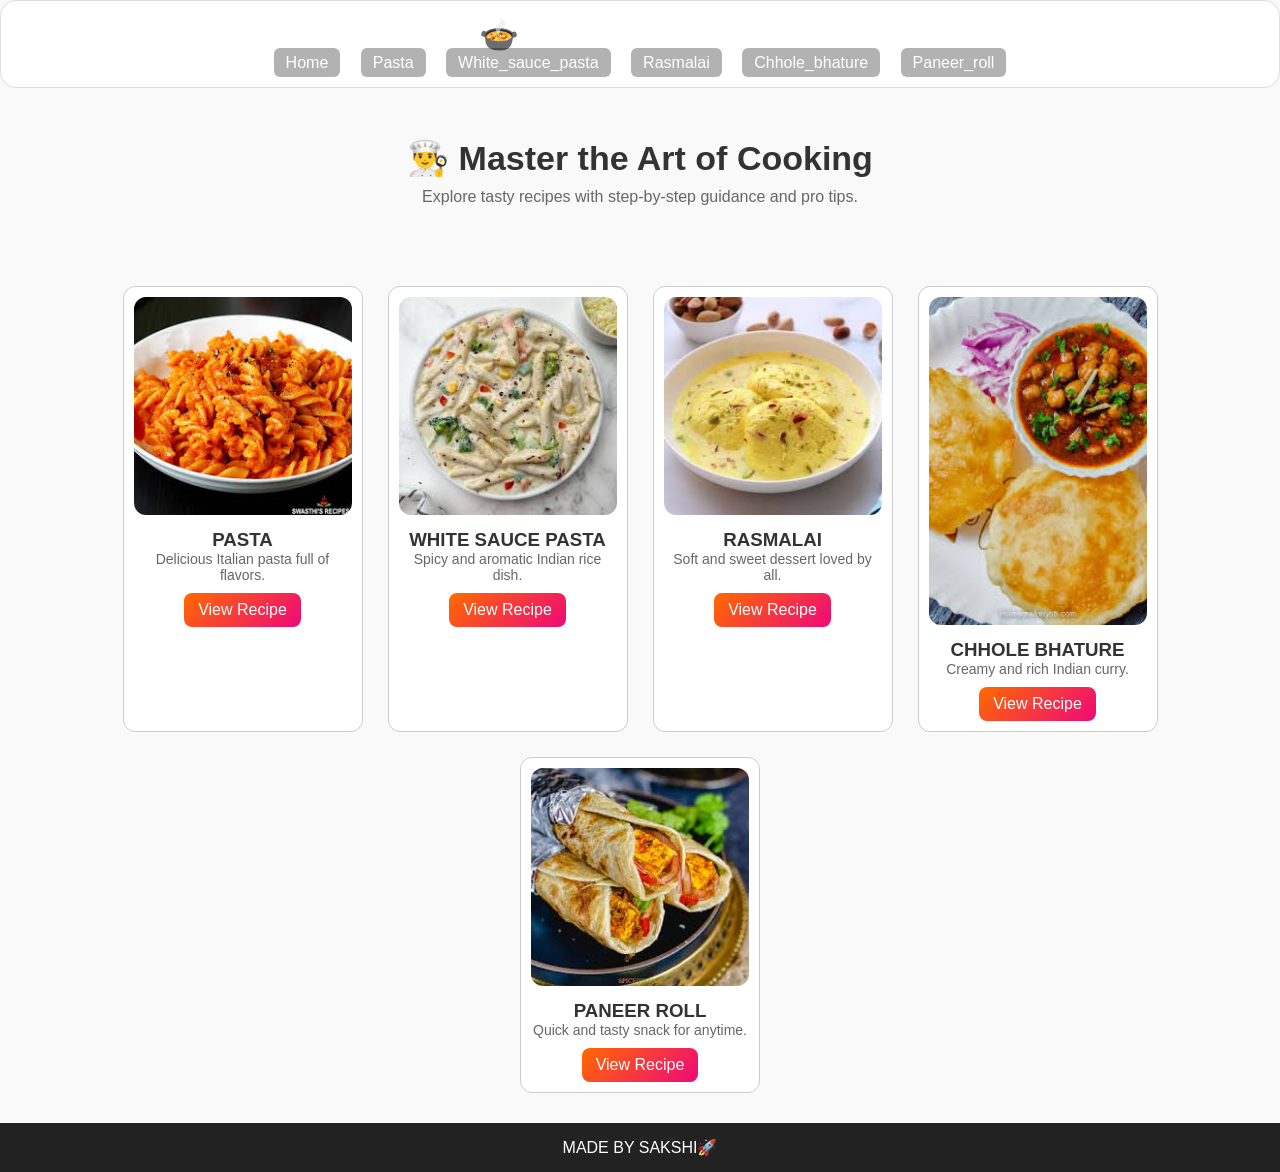
==== index.html @ 9286846b "Add files via upload" ====
<!DOCTYPE html>
<html lang="en">
<head>
    <title>Sakshi's kitchen</title>
    <link rel="stylesheet" href="css/styles.css">
    <meta name="viewport" content="width=device-width, initial-scale=1.0">
</head>
<body>

<header class="glass">
    <h1>🍲 Delicious Recipes</h1>
    <nav>
        <a href="index.html">Home</a>
        <a href="recipe1.html">Pasta</a>
        <a href="recipe2.html">White_sauce_pasta</a>
        <a href="recipe3.html">Rasmalai</a>
        <a href="recipe4.html">Chhole_bhature</a>
        <a href="recipe5.html">Paneer_roll</a>
    </nav>
</header>

<section class="hero">
    <h2>👨‍🍳 Master the Art of Cooking</h2>
    <p>Explore tasty recipes with step-by-step guidance and pro tips.</p>
</section>

<section class="recipes">

<div class="card glass">
<img src="images/pasta.jpg">
<h3>PASTA</h3>
<p>Delicious Italian pasta full of flavors.</p>
<a href="recipe1.html">View Recipe</a>
</div>

<div class="card glass">
<img src="images/white_sauce_pasta.jpg">
<h3>WHITE SAUCE PASTA</h3>
<p>Spicy and aromatic Indian rice dish.</p>
<a href="recipe2.html">View Recipe</a>
</div>

<div class="card glass">
<img src="images/rasmalai.jpg">
<h3>RASMALAI</h3>
<p>Soft and sweet dessert loved by all.</p>
<a href="recipe3.html">View Recipe</a>
</div>

<div class="card glass">
<img src="images/chhole_bhature.jpg">
<h3>CHHOLE BHATURE</h3>
<p>Creamy and rich Indian curry.</p>
<a href="recipe4.html">View Recipe</a>
</div>

<div class="card glass">
<img src="images/paneer_roll.jpg">
<h3>PANEER ROLL</h3>
<p>Quick and tasty snack for anytime.</p>
<a href="recipe5.html">View Recipe</a>
</div>

</section>

<footer>
<p>MADE BY SAKSHI🚀</p>
</footer>

</body>
</html>
---- css/styles.css ----
* {
  margin: 0;
  padding: 0;
  box-sizing: border-box;
}

:root {
  --bg: #f9f9f9;
  --primary: #333;
  --accent: #ff9800;
  --text-light: #666;
}


body {
  font-family: 'Segoe UI', sans-serif;
  background: var(--bg);
  color: var(--primary);
  animation: fadeIn 1s ease-in;
}


@keyframes fadeIn {
  from { opacity: 0; }
  to { opacity: 1; }
}

header {
  text-align: center;
  padding: 25px;
  color: white;
  background: linear-gradient(270deg, #ff512f, #dd2476, #ff9800);
  background-size: 600% 600%;
  animation: headerShift 12s ease infinite;
}

nav a {
  color: white;
  margin: 8px;
  padding: 6px 12px;
  text-decoration: none;
  background: rgba(0,0,0,0.3);
  border-radius: 6px;
  transition: 0.3s;
}
nav a:hover {
  background: var(--accent);
  color: black;
}


.hero {
  text-align: center;
  padding: 50px 20px;
}
.hero h2 {
  font-size: 34px;
  margin-bottom: 10px;
}
.hero p {
  color: var(--text-light);
}


.glass {
  background: white;
  border-radius: 16px;
  padding: 15px;
  border: 1px solid #ddd;
}


.recipes {
  display: flex;
  flex-wrap: wrap;
  justify-content: center;
  gap: 25px;
  padding: 30px;
}

.card {
  width: 240px;
  text-align: center;
  transition: all 0.4s ease;
  background: white;
  border-radius: 12px;
  padding: 10px;
  border: 1px solid #ccc;
}

.card img {
  width: 100%;
  border-radius: 12px;
}

.card:hover {
  transform: translateY(-10px) scale(1.05);
  box-shadow: 0 10px 25px rgba(0,0,0,0.2);
}

.card h3 {
  margin-top: 10px;
}

.card p {
  color: var(--text-light);
  font-size: 14px;
}

.card a {
  display: inline-block;
  margin-top: 10px;
  padding: 8px 14px;
  border-radius: 8px;
  text-decoration: none;
  color: white;
  background: linear-gradient(135deg, #ff6a00, #ee0979);
  transition: 0.3s;
}

.card a:hover {
  background: linear-gradient(135deg, #e65c00, #d4086e);
}

.recipe {
  max-width: 700px;
  margin: 40px auto;
  padding: 20px;
  background: white;
  border-radius: 10px;
  border: 1px solid #ccc;
  animation: fadeIn 1.5s ease-in;
}

.recipe img {
  width: 100%;
  border-radius: 10px;
  margin: 15px 0;
  transition: transform 0.4s;
}

.recipe img:hover {
  transform: scale(1.05);
}

.recipe h2 {
  margin-bottom: 10px;
  background: linear-gradient(90deg, #ff6a00, #ee0979);
  background-clip: text;
  -webkit-background-clip: text;
  color: transparent;
}

.recipe h3 {
  margin-top: 20px;
}

.recipe p, .recipe li {
  color: var(--text-light);
  text-align: left;
}

footer {
  text-align: center;
  padding: 15px;
  background: #222;
  color: white;
}


@keyframes headerShift {
  0% { background-position: 0% 50%; }
  50% { background-position: 100% 50%; }
  100% { background-position: 0% 50%; }
}

@media (max-width: 768px) {
  .recipes {
    flex-direction: column;
    align-items: center;
  }
}

@media (max-width: 480px) {
  h1 {
    font-size: 1.5rem;
  }
  nav {
    display: flex;
    flex-direction: column;
  }
}
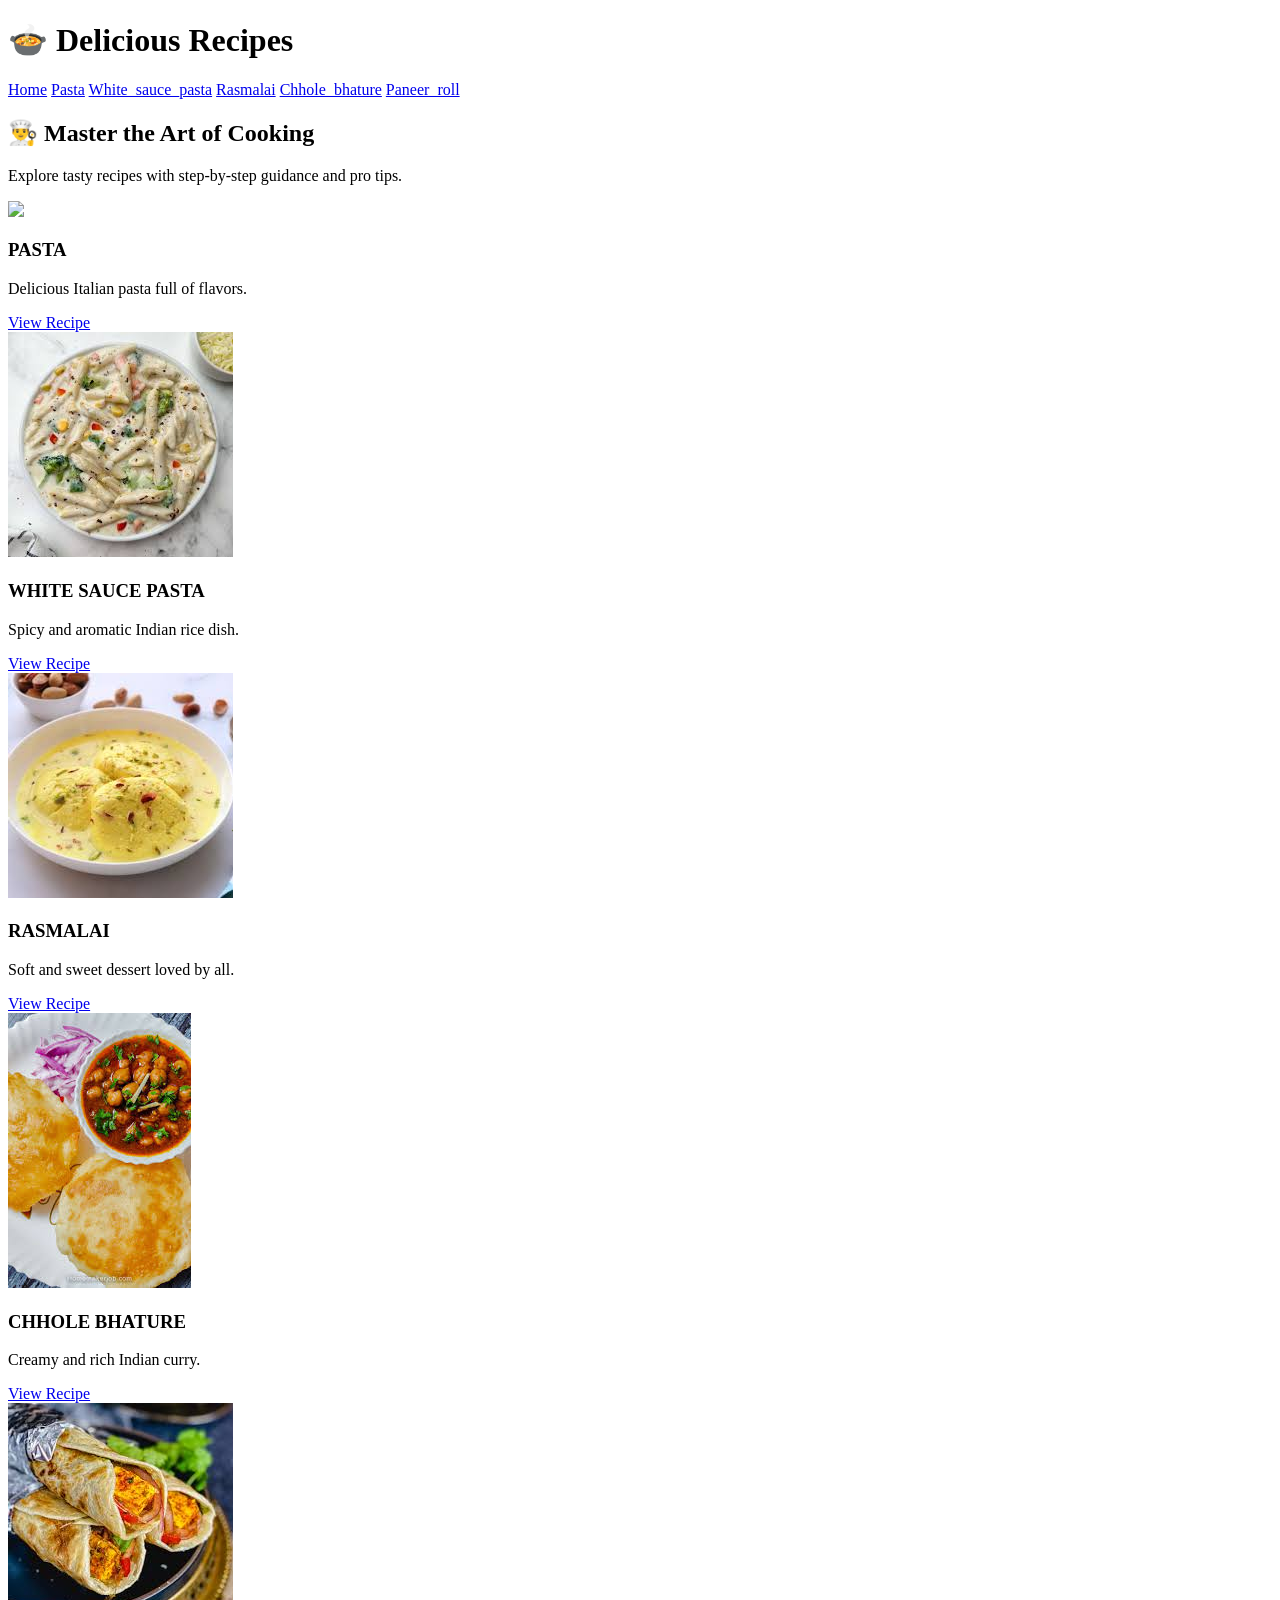
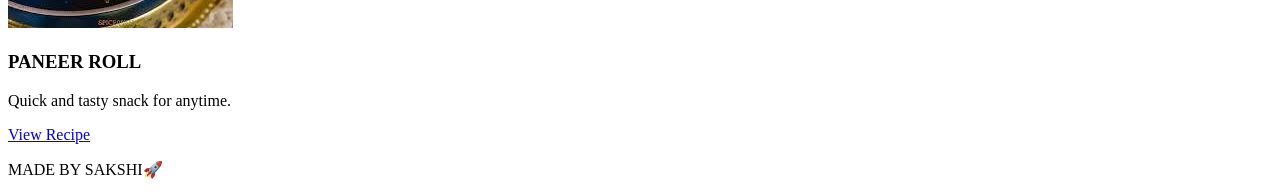
==== commit 56cafaf4: "Update index.html" ====
--- a/index.html
+++ b/index.html
@@ -2,7 +2,7 @@
 <html lang="en">
 <head>
     <title>Sakshi's kitchen</title>
-    <link rel="stylesheet" href="css/styles.css">
+    <link rel="stylesheet" href="styles.css">
     <meta name="viewport" content="width=device-width, initial-scale=1.0">
 </head>
 <body>
@@ -27,7 +27,7 @@
 <section class="recipes">
 
 <div class="card glass">
-<img src="images/pasta.jpg">
+<img src="pasta.jpg">
 <h3>PASTA</h3>
 <p>Delicious Italian pasta full of flavors.</p>
 <a href="recipe1.html">View Recipe</a>
@@ -68,4 +68,4 @@
 </footer>
 
 </body>
-</html>+</html>
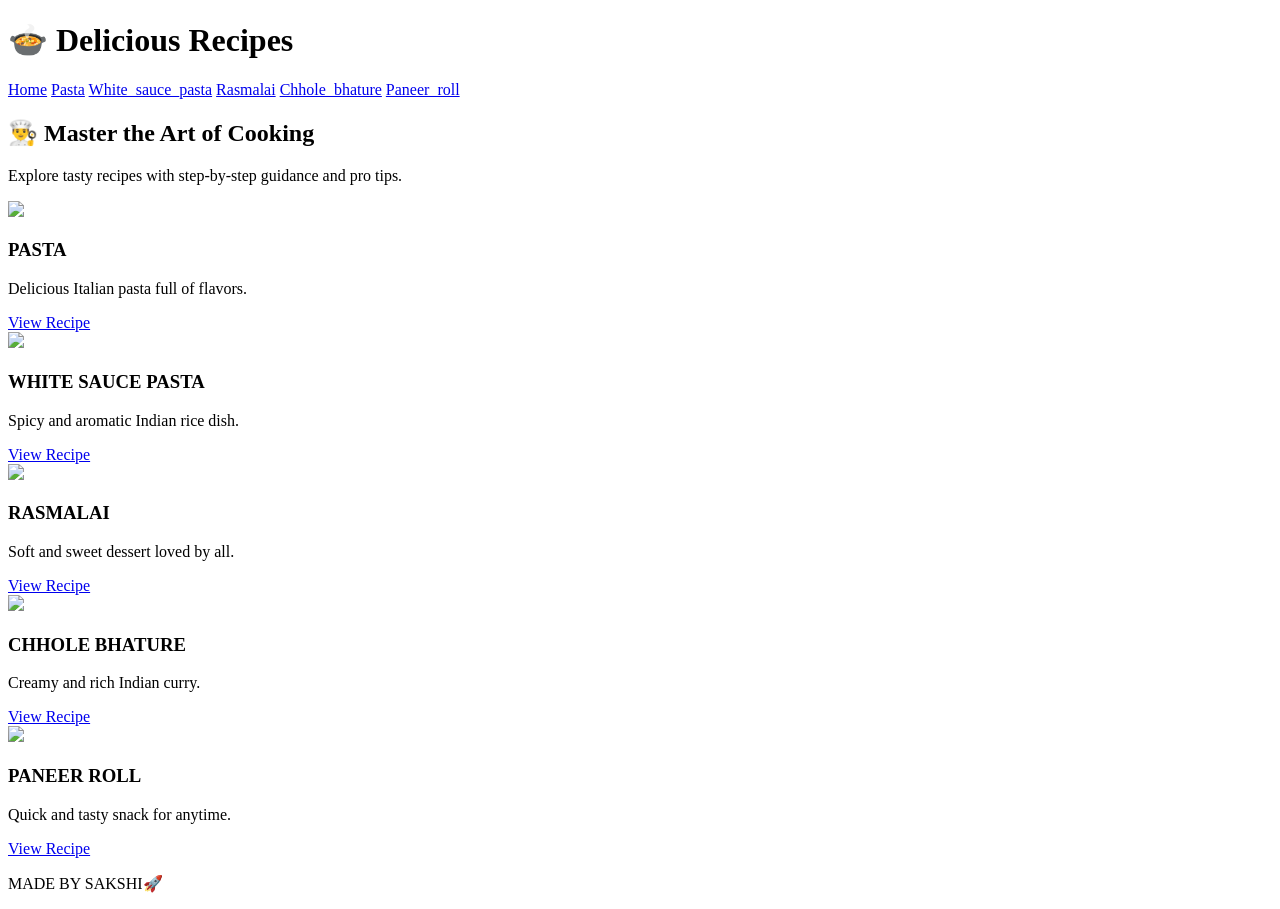
==== commit 3dd9c29a: "Update index.html" ====
--- a/index.html
+++ b/index.html
@@ -34,28 +34,28 @@
 </div>
 
 <div class="card glass">
-<img src="images/white_sauce_pasta.jpg">
+<img src="white_sauce_pasta.jpg">
 <h3>WHITE SAUCE PASTA</h3>
 <p>Spicy and aromatic Indian rice dish.</p>
 <a href="recipe2.html">View Recipe</a>
 </div>
 
 <div class="card glass">
-<img src="images/rasmalai.jpg">
+<img src="rasmalai.jpg">
 <h3>RASMALAI</h3>
 <p>Soft and sweet dessert loved by all.</p>
 <a href="recipe3.html">View Recipe</a>
 </div>
 
 <div class="card glass">
-<img src="images/chhole_bhature.jpg">
+<img src="chhole_bhature.jpg">
 <h3>CHHOLE BHATURE</h3>
 <p>Creamy and rich Indian curry.</p>
 <a href="recipe4.html">View Recipe</a>
 </div>
 
 <div class="card glass">
-<img src="images/paneer_roll.jpg">
+<img src="paneer_roll.jpg">
 <h3>PANEER ROLL</h3>
 <p>Quick and tasty snack for anytime.</p>
 <a href="recipe5.html">View Recipe</a>
